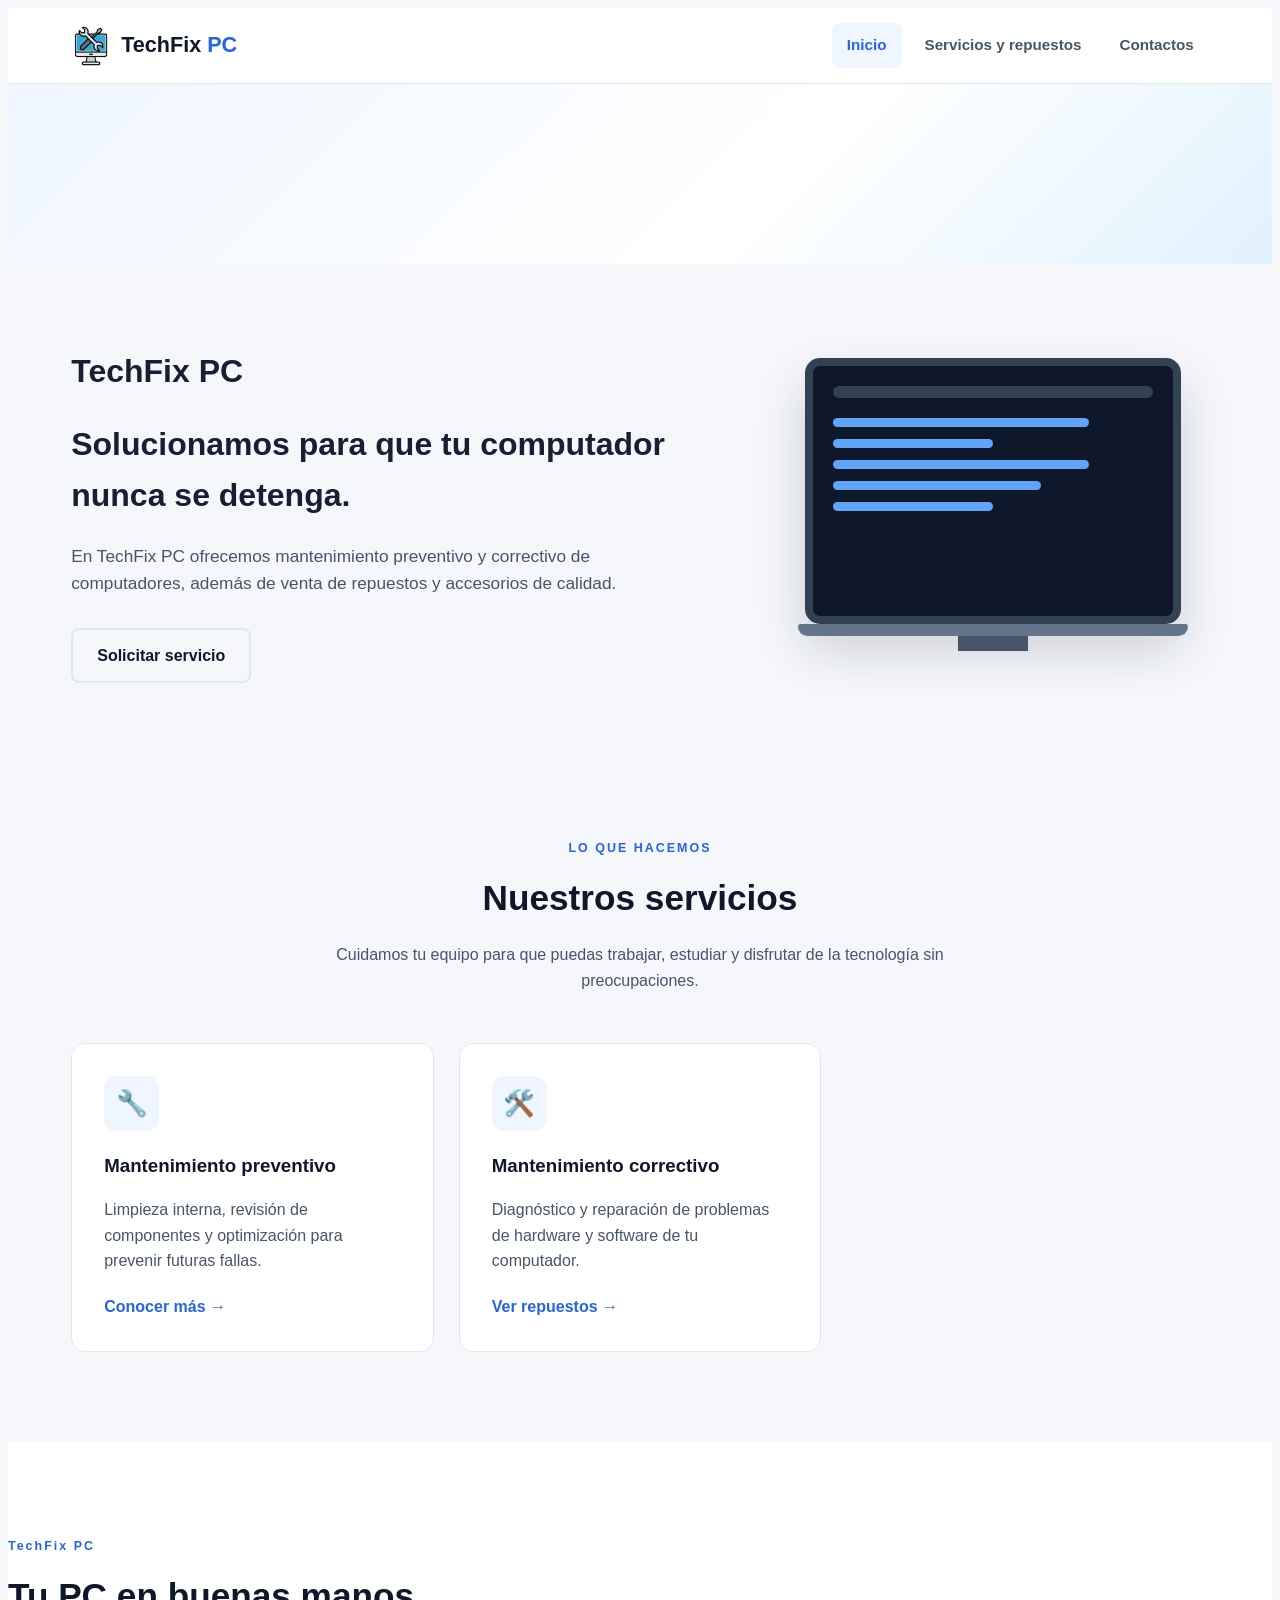
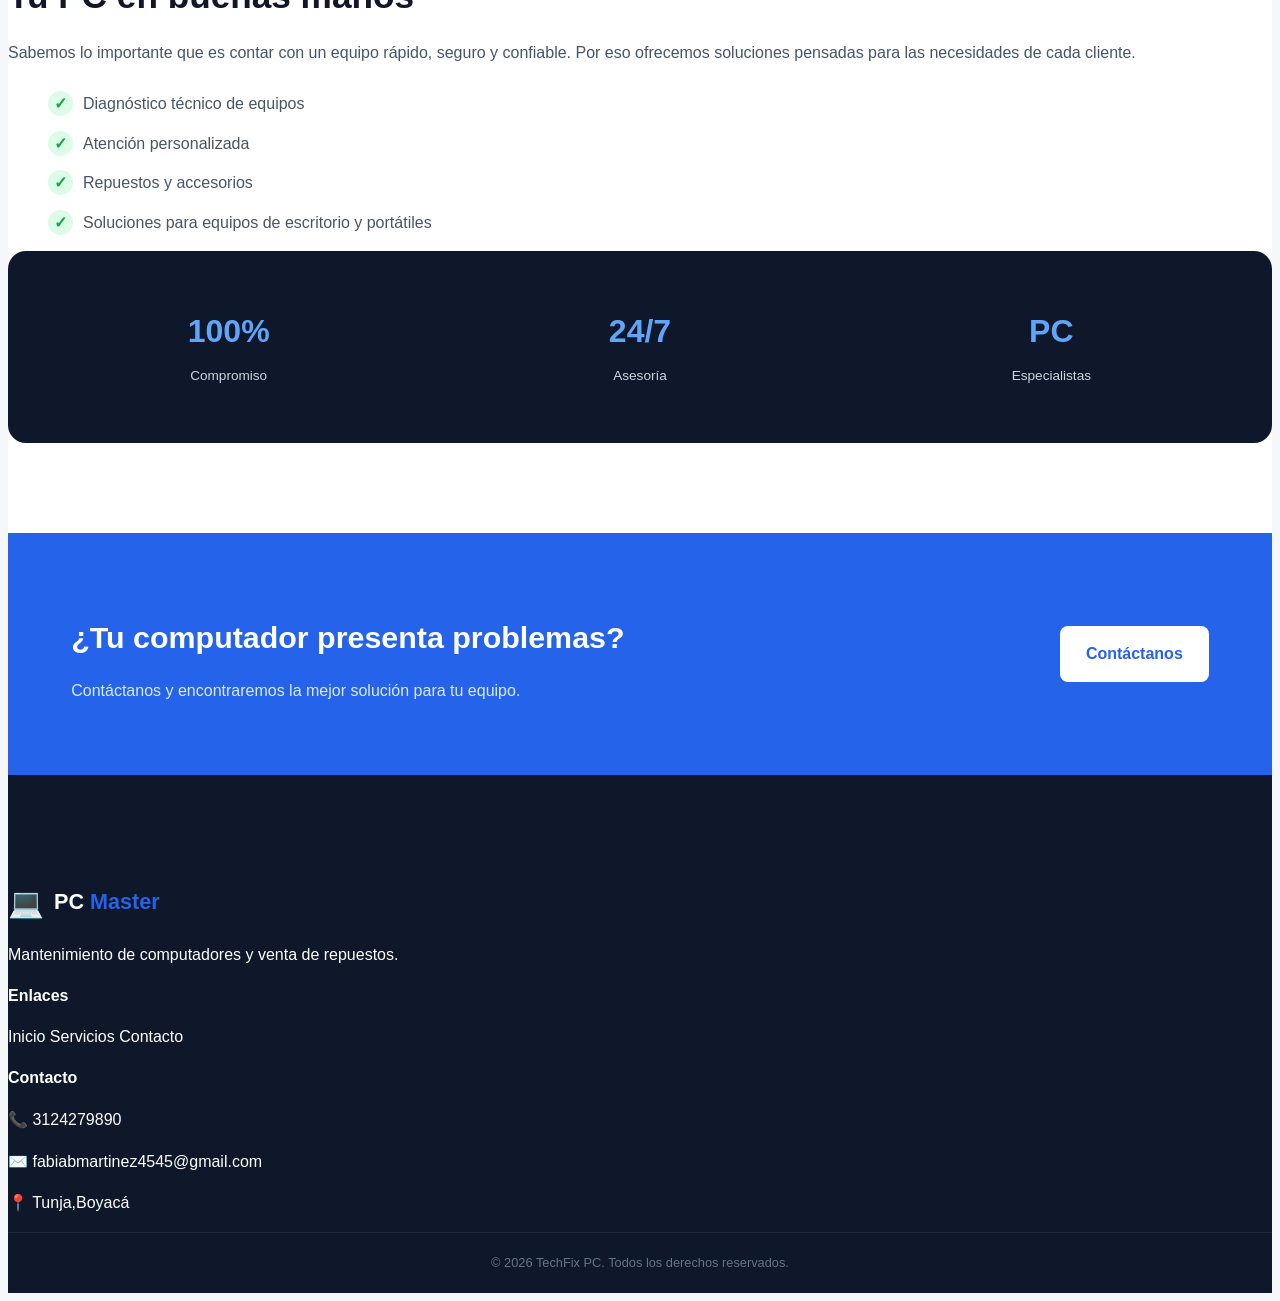
==== Index.html @ 4f196164 "Mi nuevo proyecto" ====
<!DOCTYPE html>
<html lang="en">
<head>
    <meta charset="UTF-8">
    <meta name="viewport" content="width=device-width, initial-scale=1.0">
    <title>TechFix PC</title>

    <link rel="stylesheet" href="diseño.css">

</head>

<body>

    <header class="header">
       <div class="container nav-container">
           <a href="index.html" class="logo"> 
                <span class="logo-icon">
                  <img src="IMAGENES/LOGOS/LOGO.png" width="40" height="40" alt="Logo de TechFix PC"> 
                </span> <span> TechFix <strong>PC</strong></span> 
           </a>

           <nav class="nav"> 
               <a href="index.html" class="active">Inicio</a>
               <a href="servicios.html">Servicios y repuestos</a> 
               <a href="contactos.html">Contactos </a> 
           </nav>

        </div>
    </header>

    <main>

        <!-- SECCIÓN PRINCIPAL -->
        <section class="hero"></section>
            <div class="container hero-content">
                <div class="hero-text">
                      <h1> TechFix PC </h1>
                      <h1> 
                           Solucionamos para que tu 
                           <span>computador</span> 
                           nunca se detenga. 
                      </h1>
                      <p>
                         En TechFix PC ofrecemos mantenimiento preventivo y correctivo de computadores, 
                         además de venta de repuestos y accesorios de calidad.
                      </p>

                    <div class="hero-buttons">
                      </a> 
                     
                      <a href="contacto.html" class="btn btn-secondary">
                         Solicitar servicio 

                      </a>   
                    </div>
                </div>

                <div class="computer-card">
                    <div class="computer-screen">
                        <div class="screen-top"></div>

                        <div class="screen-content">
                            <span class="code-line"></span> 
                            <span class="code-line short"></span> 
                            <span class="code-line"></span> 
                            <span class="code-line medium"></span> 
                            <span class="code-line short"></span>    
                        </div>
                    </div>

                    <div class="computer-base"></div>
                    <div class="computer-stand"></div>
                </div>

            </div> 
      </selection>  
      
      <!-- SERVICIOS DESTACADOS -->
      <section class="section">
        <div class="container">
         
           <div class="section-title">
                 <span class="section-label">LO QUE HACEMOS</span> 
                 <h2>Nuestros servicios</h2>
                 <p> 
                     Cuidamos tu equipo para que puedas trabajar, estudiar 
                     y disfrutar de la tecnología sin preocupaciones. 
                </p>
           </div> 

         <div class="cards-grid">
               <article class="service-card"> 
                 <div class="card-icon">🔧</div> 
                   <h3>Mantenimiento preventivo</h3>
                   <p> 
                      Limpieza interna, revisión de componentes y 
                      optimización para prevenir futuras fallas. 
                  </p>
                  <a href="servicios.html">Conocer más →</a>
               </article> 

               <article class="service-card">
                  <div class="card-icon">🛠️</div>
                     <h3>Mantenimiento correctivo</h3>
                      <p>
                         Diagnóstico y reparación de problemas de 
                         hardware y software de tu computador.
                      </p>
                      <a href="servicios.html">Ver repuestos →</a>
                </article>
           </div>  
        </div>
      </section> 
      
      <!-- POR QUÉ ELEGIRNOS -->
      <section class="why-section">
           <div class="container why-grid">

           </div>
                <span class="section-label">TechFix PC</span>
                <h2>Tu PC en buenas manos</h2>

                <p> 
                    Sabemos lo importante que es contar con un equipo rápido, 
                    seguro y confiable. Por eso ofrecemos soluciones pensadas
                    para las necesidades de cada cliente.
                </p>
                <ul class="check-list"> 
                    <li>Diagnóstico técnico de equipos</li> 
                    <li>Atención personalizada</li> 
                    <li>Repuestos y accesorios</li> 
                    <li>Soluciones para equipos de escritorio y portátiles</li>
                </ul>
        <div>
        
           <div class="stats-box">

              <div class="stat">
                  <strong>100%</strong>
                  <span>Compromiso</span>
              </div>

              <div class="stat">
                  <strong>24/7</strong>
                  <span>Asesoría</span>
              </div>

              <div class="stat"> 
                   <strong>PC</strong> 
                   <span>Especialistas</span> 
              </div>
          </div> 
        </div>
        </section>

        <!-- LLAMADO A LA ACCIÓN -->
        <section class="cta">
          <div class="container cta-content">
              <div>
                 <h2>¿Tu computador presenta problemas?</h2>
                 <p> 
                    Contáctanos y encontraremos la 
                    mejor solución para tu equipo. 
                 </p>
              </div>
                  <a href="contacto.html" class="btn btn-light"> 
                    Contáctanos 
                  </a>   
          </div>      
        </section>
        </main>

        <footer class="footer">
           <div class="container footer-content">
           </div>
                <a href="index.html" class="logo footer-logo"> 
                   <span class="logo-icon">💻</span> 
                   <span>PC <strong>Master</strong></span> 
                </a> 
                <p> Mantenimiento de computadores 
                    y venta de repuestos.         
                </p>
              </div>
                
              <div> 
                 <h3>Enlaces</h3> 
                 <a href="index.html">Inicio</a> 
                 <a href="servicios.html">Servicios</a>
                 <a href="contacto.html">Contacto</a> 
              </div>

              <div> <h3>Contacto</h3> 
                 <p>📞 3124279890</p>
                 <p>✉️ fabiabmartinez4545@gmail.com</p> 
                 <p>📍 Tunja,Boyacá</p> 
              </div>
               <div class="copyright"> 
                  <p>
                     © 2026 TechFix PC. Todos los derechos reservados. 
                  </p> 
               </div>
            </div>
        </footer>
    
</body>
</html>
---- diseño.css ----
```css
/* =====================================================
   PC MASTER
   Hoja de estilos principal
   ===================================================== */


/* =====================================================
   1. CONFIGURACIÓN GENERAL
   ===================================================== */

* {
    margin: 0;
    padding: 0;
    box-sizing: border-box;
}

html {
    scroll-behavior: smooth;
}

body {
    font-family: Arial, Helvetica, sans-serif;
    background-color: #f5f7fb;
    color: #172033;
    line-height: 1.6;
}

a {
    text-decoration: none;
    color: inherit;
}

ul {
    list-style: none;
}

img {
    max-width: 100%;
    display: block;
}


/* =====================================================
   2. VARIABLES
   ===================================================== */

:root {
    --primary: #2563eb;
    --primary-dark: #1d4ed8;
    --secondary: #0f172a;
    --dark: #111827;
    --text: #475569;
    --light: #f5f7fb;
    --white: #ffffff;
    --border: #e2e8f0;
    --success: #16a34a;
}


/* =====================================================
   3. CONTENEDOR
   ===================================================== */

.container {
    width: 90%;
    max-width: 1150px;
    margin: 0 auto;
}


/* =====================================================
   4. HEADER Y NAVEGACIÓN
   ===================================================== */

.header {
    background-color: var(--white);
    border-bottom: 1px solid var(--border);
    position: sticky;
    top: 0;
    z-index: 1000;
}

.nav-container {
    min-height: 75px;
    display: flex;
    align-items: center;
    justify-content: space-between;
    gap: 30px;
}

.logo {
    display: flex;
    align-items: center;
    gap: 10px;
    font-size: 1.35rem;
    font-weight: bold;
    color: var(--secondary);
}

.logo strong {
    color: var(--primary);
}

.logo-icon {
    font-size: 1.8rem;
}

.nav {
    display: flex;
    align-items: center;
    gap: 8px;
}

.nav a {
    padding: 10px 15px;
    color: var(--text);
    font-size: 0.95rem;
    font-weight: 600;
    border-radius: 8px;
    transition: 0.3s ease;
}

.nav a:hover,
.nav a.active {
    color: var(--primary);
    background-color: #eff6ff;
}


/* =====================================================
   5. BOTONES
   ===================================================== */

.btn {
    display: inline-block;
    padding: 13px 24px;
    border-radius: 8px;
    font-weight: bold;
    text-align: center;
    border: 2px solid transparent;
    transition: 0.3s ease;
    cursor: pointer;
}

.btn-primary {
    background-color: var(--primary);
    color: var(--white);
}

.btn-primary:hover {
    background-color: var(--primary-dark);
    transform: translateY(-2px);
}

.btn-secondary {
    background-color: transparent;
    color: var(--secondary);
    border-color: var(--border);
}

.btn-secondary:hover {
    border-color: var(--primary);
    color: var(--primary);
}

.btn-light {
    background-color: var(--white);
    color: var(--primary);
}

.btn-light:hover {
    background-color: #eff6ff;
    transform: translateY(-2px);
}

.btn-full {
    width: 100%;
}


/* =====================================================
   6. HERO
   ===================================================== */

.hero {
    background:
        linear-gradient(
            135deg,
            #eff6ff 0%,
            #ffffff 60%,
            #e0f2fe 100%
        );

    padding: 90px 0;
}

.hero-content {
    min-height: 480px;
    display: grid;
    grid-template-columns: 1.2fr 0.8fr;
    align-items: center;
    gap: 60px;
}

.badge {
    display: inline-block;
    background-color: #dbeafe;
    color: var(--primary);
    padding: 7px 13px;
    border-radius: 30px;
    font-size: 0.75rem;
    font-weight: bold;
    letter-spacing: 1px;
    margin-bottom: 18px;
}

.hero h1 {
    font-size: clamp(2.3rem, 5vw, 4rem);
    line-height: 1.1;
    color: var(--secondary);
    margin-bottom: 22px;
}

.hero h1 span {
    color: var(--primary);
}

.hero-text p {
    max-width: 600px;
    color: var(--text);
    font-size: 1.08rem;
    margin-bottom: 30px;
}

.hero-buttons {
    display: flex;
    gap: 12px;
    flex-wrap: wrap;
}


/* =====================================================
   7. COMPUTADOR ILUSTRATIVO
   ===================================================== */

.computer-card {
    display: flex;
    flex-direction: column;
    align-items: center;
    justify-content: center;
}

.computer-screen {
    width: 320px;
    height: 210px;
    background-color: var(--secondary);
    border: 8px solid #334155;
    border-radius: 15px;
    padding: 20px;
    box-shadow: 0 25px 50px rgba(15, 23, 42, 0.18);
}

.screen-top {
    width: 100%;
    height: 12px;
    background-color: #334155;
    border-radius: 10px;
    margin-bottom: 20px;
}

.screen-content {
    display: flex;
    flex-direction: column;
    gap: 12px;
}

.code-line {
    display: block;
    width: 80%;
    height: 9px;
    background-color: #60a5fa;
    border-radius: 10px;
}

.code-line.short {
    width: 50%;
}

.code-line.medium {
    width: 65%;
}

.computer-base {
    width: 390px;
    height: 12px;
    background-color: #64748b;
    border-radius: 5px 5px 20px 20px;
}

.computer-stand {
    width: 70px;
    height: 15px;
    background-color: #475569;
}


/* =====================================================
   8. SECCIONES
   ===================================================== */

.section {
    padding: 90px 0;
}

.section-title {
    text-align: center;
    max-width: 700px;
    margin: 0 auto 50px;
}

.section-label {
    color: var(--primary);
    font-size: 0.78rem;
    font-weight: bold;
    letter-spacing: 2px;
}

.section-title h2,
.why-section h2,
.contact-info h2 {
    font-size: 2.2rem;
    color: var(--secondary);
    margin: 10px 0 15px;
}

.section-title p,
.why-section p,
.contact-info > p {
    color: var(--text);
}


/* =====================================================
   9. TARJETAS DE SERVICIOS
   ===================================================== */

.cards-grid {
    display: grid;
    grid-template-columns: repeat(3, 1fr);
    gap: 25px;
}

.service-card {
    background-color: var(--white);
    border: 1px solid var(--border);
    padding: 32px;
    border-radius: 14px;
    transition: 0.3s ease;
}

.service-card:hover {
    transform: translateY(-7px);
    box-shadow: 0 15px 35px rgba(15, 23, 42, 0.1);
    border-color: #bfdbfe;
}

.card-icon {
    width: 55px;
    height: 55px;
    display: flex;
    align-items: center;
    justify-content: center;
    background-color: #eff6ff;
    border-radius: 12px;
    font-size: 1.6rem;
    margin-bottom: 20px;
}

.service-card h3 {
    color: var(--secondary);
    margin-bottom: 12px;
}

.service-card p {
    color: var(--text);
    margin-bottom: 20px;
}

.service-card a {
    color: var(--primary);
    font-weight: bold;
}


/* =====================================================
   10. POR QUÉ ELEGIRNOS
   ===================================================== */

.why-section {
    background-color: var(--white);
    padding: 90px 0;
}

.why-grid {
    display: grid;
    grid-template-columns: 1fr 1fr;
    gap: 70px;
    align-items: center;
}

.check-list {
    margin-top: 25px;
}

.check-list li {
    margin-bottom: 14px;
    color: var(--text);
    font-weight: 500;
}

.check-list li::before {
    content: "✓";
    display: inline-flex;
    align-items: center;
    justify-content: center;
    width: 25px;
    height: 25px;
    background-color: #dcfce7;
    color: var(--success);
    border-radius: 50%;
    margin-right: 10px;
    font-weight: bold;
}

.stats-box {
    display: grid;
    grid-template-columns: repeat(3, 1fr);
    background-color: var(--secondary);
    border-radius: 18px;
    padding: 40px 20px;
    gap: 10px;
}

.stat {
    text-align: center;
    color: var(--white);
    padding: 15px;
}

.stat strong {
    display: block;
    color: #60a5fa;
    font-size: 2rem;
    margin-bottom: 5px;
}

.stat span {
    font-size: 0.85rem;
    color: #cbd5e1;
}


/* =====================================================
   11. CTA
   ===================================================== */

.cta {
    background-color: var(--primary);
    padding: 55px 0;
}

.cta-content {
    display: flex;
    align-items: center;
    justify-content: space-between;
    gap: 30px;
}

.cta h2 {
    color: var(--white);
    font-size: 1.9rem;
    margin-bottom: 5px;
}

.cta p {
    color: #dbeafe;
}


/* =====================================================
   12. ENCABEZADO DE PÁGINAS INTERNAS
   ===================================================== */

.page-hero {
    background:
        linear-gradient(
            135deg,
            #0f172a,
            #1e3a8a
        );

    padding: 80px 0;
    text-align: center;
    color: var(--white);
}

.page-hero h1 {
    font-size: clamp(2.3rem, 5vw, 3.5rem);
    margin: 12px 0;
}

.page-hero p {
    max-width: 650px;
    margin: 0 auto;
    color: #cbd5e1;
    font-size: 1.05rem;
}


/* =====================================================
   13. LISTA DE SERVICIOS
   ===================================================== */

.service-list {
    display: flex;
    flex-direction: column;
    gap: 25px;
}

.service-item {
    display: grid;
    grid-template-columns: 60px 80px 1fr;
    gap: 25px;
    align-items: start;
    background-color: var(--white);
    padding: 30px;
    border: 1px solid var(--border);
    border-radius: 14px;
    transition: 0.3s ease;
}

.service-item:hover {
    border-color: #93c5fd;
    box-shadow: 0 10px 30px rgba(15, 23, 42, 0.07);
}

.service-number {
    color: #94a3b8;
    font-weight: bold;
    font-size: 1.2rem;
}

.service-item-icon {
    width: 60px;
    height: 60px;
    background-color: #eff6ff;
    display: flex;
    justify-content: center;
    align-items: center;
    border-radius: 12px;
    font-size: 1.5rem;
}

.service-item h3 {
    font-size: 1.35rem;
    color: var(--secondary);
    margin-bottom: 8px;
}

.service-item p {
    color: var(--text);
    margin-bottom: 15px;
}

.service-item ul {
    display: flex;
    gap: 15px;
    flex-wrap: wrap;
}

.service-item li {
    color: var(--primary);
    font-size: 0.9rem;
    font-weight: 600;
}

.service-item li::before {
    content: "✓ ";
}


/* =====================================================
   14. PRODUCTOS
   ===================================================== */

.products-section {
    background-color: var(--white);
    padding: 90px 0;
}

.products-grid {
    display: grid;
    grid-template-columns: repeat(3, 1fr);
    gap: 22px;
}

.product-card {
    background-color: var(--light);
    border: 1px solid var(--border);
    border-radius: 14px;
    padding: 28px;
    transition: 0.3s ease;
}

.product-card:hover {
    transform: translateY(-5px);
    border-color: #93c5fd;
}

.product-icon {
    font-size: 2.2rem;
    margin-bottom: 15px;
}

.product-category {
    color: var(--primary);
    font-size: 0.7rem;
    font-weight: bold;
    letter-spacing: 1px;
}

.product-card h3 {
    color: var(--secondary);
    margin: 7px 0;
}

.product-card p {
    color: var(--text);
    margin-bottom: 18px;
}

.product-card strong {
    color: var(--primary);
}


/* =====================================================
   15. CONTACTO
   ===================================================== */

.contact-section {
    background-color: var(--light);
}

.contact-grid {
    display: grid;
    grid-template-columns: 0.9fr 1.1fr;
    gap: 70px;
    align-items: start;
}

.contact-details {
    margin-top: 35px;
    display: flex;
    flex-direction: column;
    gap: 22px;
}

.contact-detail {
    display: flex;
    align-items: center;
    gap: 15px;
}

.contact-icon {
    width: 50px;
    height: 50px;
    background-color: var(--white);
    border: 1px solid var(--border);
    border-radius: 10px;
    display: flex;
    align-items: center;
    justify-content: center;
    font-size: 1.2rem;
}

.contact-detail h3 {
    color: var(--secondary);
    font-size: 1rem;
}

.contact-detail p {
    color: var(--text);
    font-size: 0.9rem;
}


/* =====================================================
   16. FORMULARIO
   ===================================================== */

.contact-form-box {
    background-color: var(--white);
    padding: 35px;
    border: 1px solid var(--border);
    border-radius: 16px;
    box-shadow: 0 15px 35px rgba(15, 23, 42, 0.06);
}

.contact-form-box h2 {
    color: var(--secondary);
    margin-bottom: 5px;
}

.contact-form-box > p {
    color: var(--text);
    margin-bottom: 25px;
}

.form-group {
    margin-bottom: 20px;
}

.form-group label {
    display: block;
    color: var(--secondary);
    font-weight: bold;
    margin-bottom: 7px;
    font-size: 0.9rem;
}

.form-group input,
.form-group select,
.form-group textarea {
    width: 100%;
    padding: 13px 15px;
    border: 1px solid var(--border);
    border-radius: 8px;
    background-color: var(--white);
    color: var(--secondary);
    font-family: inherit;
    font-size: 0.95rem;
    outline: none;
    transition: 0.3s ease;
}

.form-group input:focus,
.form-group select:focus,
.form-group textarea:focus {
    border-color: var(--primary);
    box-shadow: 0 0 0 3px #dbeafe;
}

.form-group textarea {
    resize: vertical;
}


/* =====================================================
   17. PREGUNTAS
   ===================================================== */

.faq-section {
    background-color: var(--white);
    padding: 90px 0;
}

.faq-grid {
    display: grid;
    grid-template-columns: repeat(3, 1fr);
    gap: 25px;
}

.faq-card {
    border: 1px solid var(--border);
    border-radius: 14px;
    padding: 30px;
}

.faq-card span {
    color: var(--primary);
    font-weight: bold;
}

.faq-card h3 {
    color: var(--secondary);
    margin: 10px 0;
}

.faq-card p {
    color: var(--text);
}


/* =====================================================
   18. FOOTER
   ===================================================== */

.footer {
    background-color: var(--secondary);
    color: var(--white);
    padding-top: 60px;
}

.footer-content {
    display: grid;
    grid-template-columns: 1.5fr 1fr 1fr;
    gap: 50px;
    padding-bottom: 45px;
}

.footer-logo {
    color: var(--white);
    margin-bottom: 15px;
}

.footer-content > div:first-child p {
    max-width: 350px;
    color: #94a3b8;
}

.footer h3 {
    margin-bottom: 15px;
    font-size: 1rem;
}

.footer-content a:not(.logo) {
    display: block;
    color: #94a3b8;
    margin-bottom: 8px;
    transition: 0.3s ease;
}

.footer-content a:not(.logo):hover {
    color: #60a5fa;
}

.footer-content p {
    color: #94a3b8;
    margin-bottom: 8px;
    font-size: 0.9rem;
}

.copyright {
    border-top: 1px solid #1e293b;
    text-align: center;
    padding: 20px;
}

.copyright p {
    margin: 0;
    color: #64748b;
    font-size: 0.8rem;
}


/* =====================================================
   19. DISEÑO RESPONSIVE
   ===================================================== */

@media (max-width: 900px) {

    .hero-content {
        grid-template-columns: 1fr;
        text-align: center;
    }

    .hero-text p {
        margin-left: auto;
        margin-right: auto;
    }

    .hero-buttons {
        justify-content: center;
    }

    .computer-card {
        display: none;
    }

    .cards-grid,
    .products-grid,
    .faq-grid {
        grid-template-columns: repeat(2, 1fr);
    }

    .why-grid,
    .contact-grid {
        grid-template-columns: 1fr;
    }

    .footer-content {
        grid-template-columns: 1fr 1fr;
    }
}


@media (max-width: 650px) {

    .nav-container {
        flex-direction: column;
        padding: 15px 0;
    }

    .nav {
        width: 100%;
        justify-content: center;
        flex-wrap: wrap;
    }

    .nav a {
        font-size: 0.82rem;
        padding: 8px 9px;
    }

    .hero {
        padding: 60px 0;
    }

    .section,
    .products-section,
    .why-section,
    .faq-section {
        padding: 60px 0;
    }

    .cards-grid,
    .products-grid,
    .faq-grid {
        grid-template-columns: 1fr;
    }

    .service-item {
        grid-template-columns: 1fr;
        gap: 15px;
    }

    .service-number {
        display: none;
    }

    .cta-content {
        flex-direction: column;
        text-align: center;
    }

    .stats-box {
        grid-template-columns: 1fr;
    }

    .footer-content {
        grid-template-columns: 1fr;
        gap: 30px;
    }

    .contact-form-box {
        padding: 25px 20px;
    }

    .hero h1 {
        font-size: 2.3rem;
    }
}
```
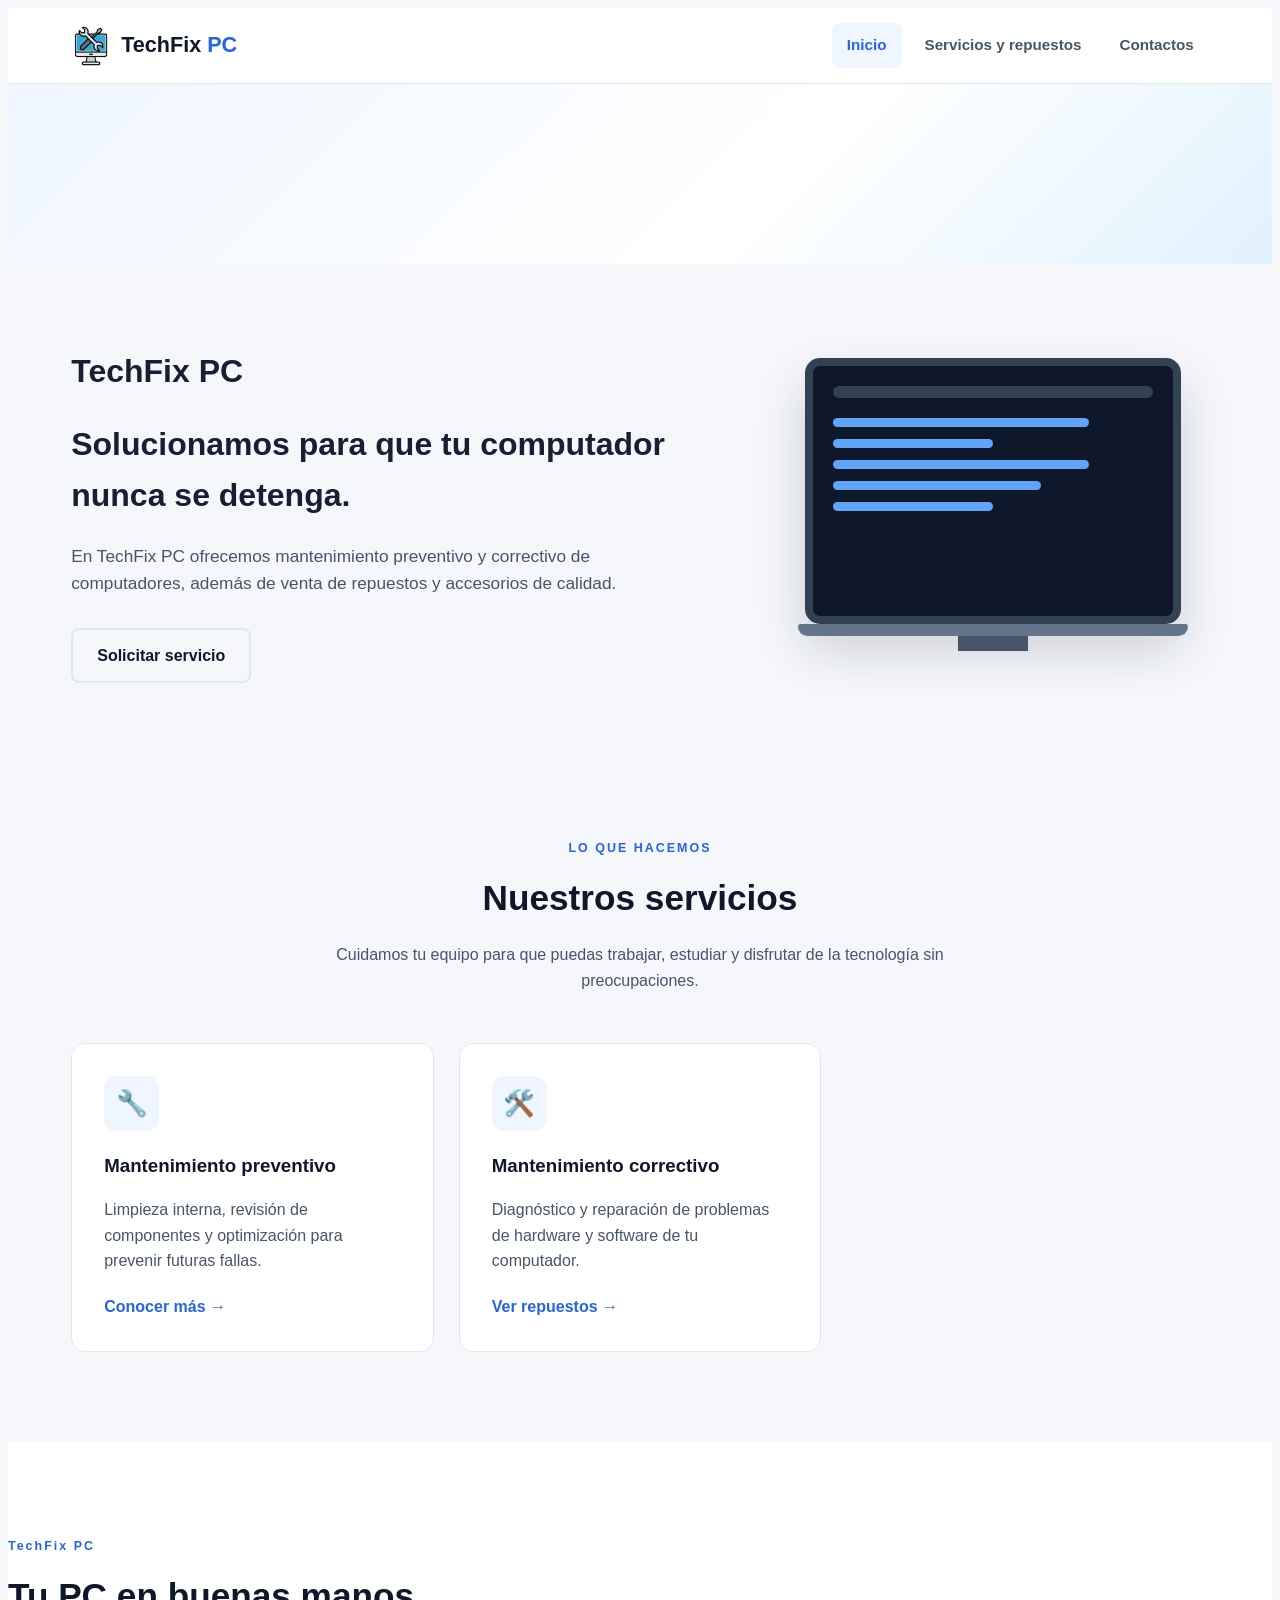
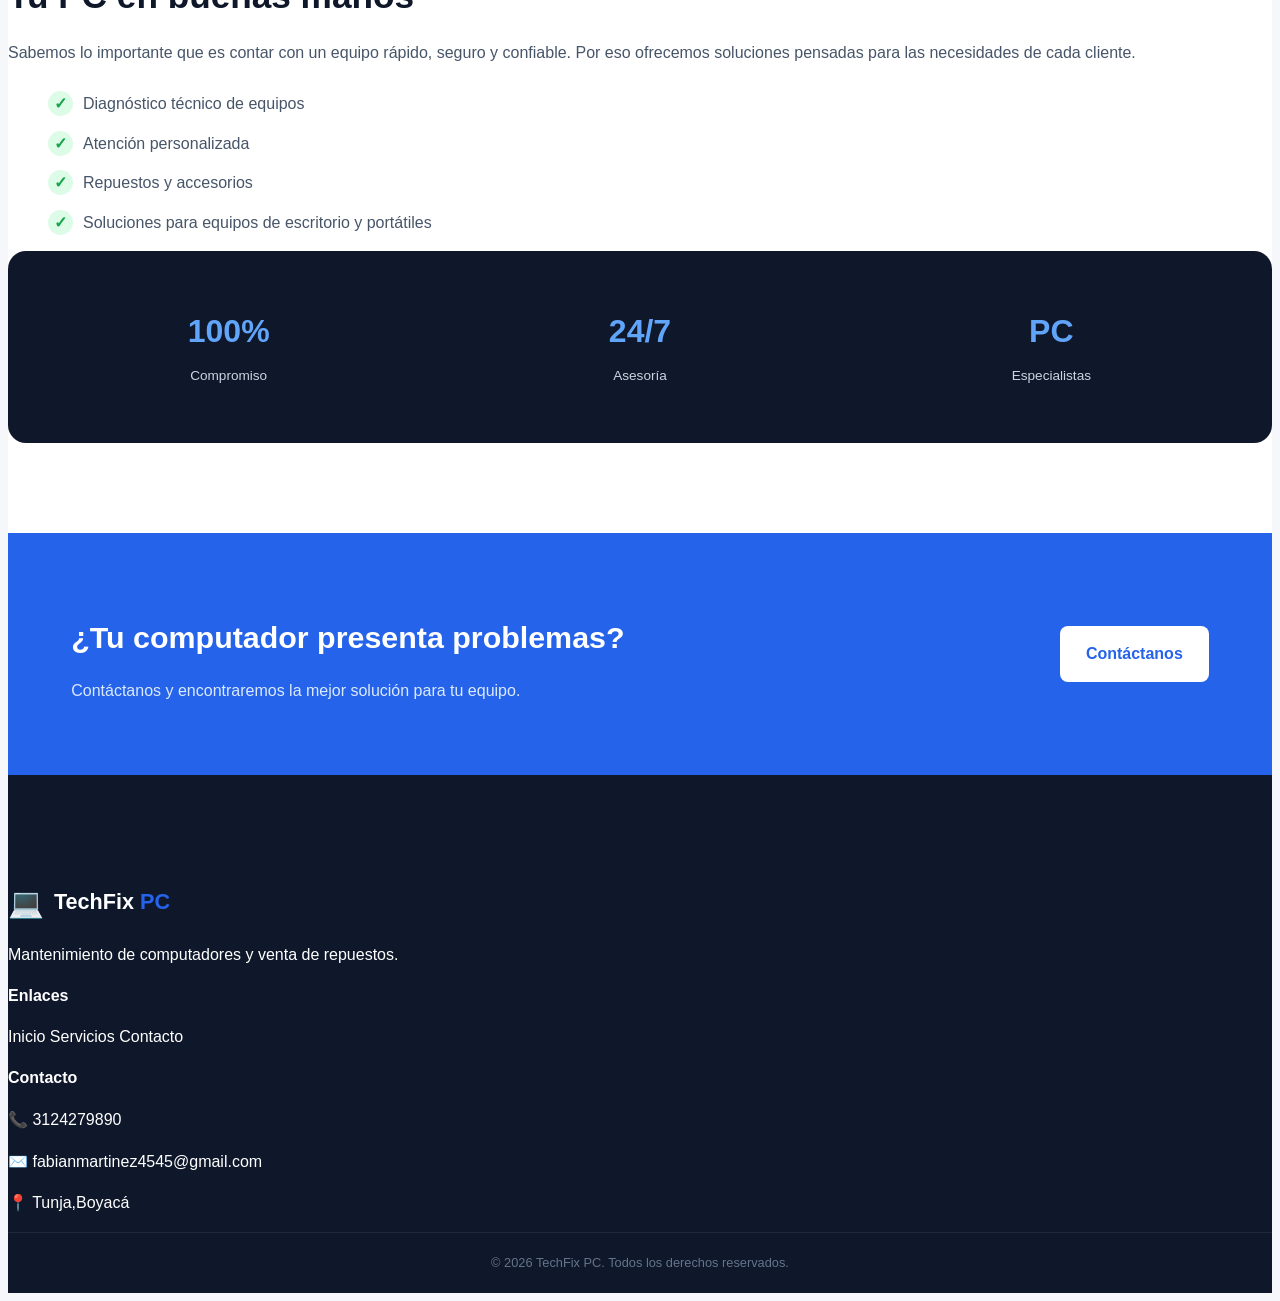
==== commit fe6934d1: "TechFix-PC" ====
--- a/Index.html
+++ b/Index.html
@@ -175,7 +175,7 @@
            </div>
                 <a href="index.html" class="logo footer-logo"> 
                    <span class="logo-icon">💻</span> 
-                   <span>PC <strong>Master</strong></span> 
+                   <span> TechFix <strong>PC</strong></span> 
                 </a> 
                 <p> Mantenimiento de computadores 
                     y venta de repuestos.         
@@ -191,7 +191,7 @@
 
               <div> <h3>Contacto</h3> 
                  <p>📞 3124279890</p>
-                 <p>✉️ fabiabmartinez4545@gmail.com</p> 
+                 <p>✉️ fabianmartinez4545@gmail.com</p> 
                  <p>📍 Tunja,Boyacá</p> 
               </div>
                <div class="copyright"> 
--- a/diseño.css
+++ b/diseño.css
@@ -1,13 +1,12 @@
 ```css
-/* =====================================================
-   PC MASTER
+/* 
    Hoja de estilos principal
-   ===================================================== */
-
-
-/* =====================================================
+    */
+
+
+/* 
    1. CONFIGURACIÓN GENERAL
-   ===================================================== */
+    */
 
 * {
     margin: 0;
@@ -41,9 +40,9 @@
 }
 
 
-/* =====================================================
+/* 
    2. VARIABLES
-   ===================================================== */
+    */
 
 :root {
     --primary: #2563eb;
@@ -58,9 +57,9 @@
 }
 
 
-/* =====================================================
+/* 
    3. CONTENEDOR
-   ===================================================== */
+    */
 
 .container {
     width: 90%;
@@ -69,9 +68,9 @@
 }
 
 
-/* =====================================================
+/* 
    4. HEADER Y NAVEGACIÓN
-   ===================================================== */
+    */
 
 .header {
     background-color: var(--white);
@@ -128,9 +127,9 @@
 }
 
 
-/* =====================================================
+/* 
    5. BOTONES
-   ===================================================== */
+    */
 
 .btn {
     display: inline-block;
@@ -179,9 +178,9 @@
 }
 
 
-/* =====================================================
+/* 
    6. HERO
-   ===================================================== */
+    */
 
 .hero {
     background:
@@ -240,9 +239,9 @@
 }
 
 
-/* =====================================================
+/* 
    7. COMPUTADOR ILUSTRATIVO
-   ===================================================== */
+   */
 
 .computer-card {
     display: flex;
@@ -305,9 +304,9 @@
 }
 
 
-/* =====================================================
+/* 
    8. SECCIONES
-   ===================================================== */
+    */
 
 .section {
     padding: 90px 0;
@@ -341,9 +340,9 @@
 }
 
 
-/* =====================================================
+/* 
    9. TARJETAS DE SERVICIOS
-   ===================================================== */
+    */
 
 .cards-grid {
     display: grid;
@@ -393,9 +392,9 @@
 }
 
 
-/* =====================================================
+/* 
    10. POR QUÉ ELEGIRNOS
-   ===================================================== */
+   */
 
 .why-section {
     background-color: var(--white);
@@ -461,9 +460,9 @@
 }
 
 
-/* =====================================================
+/* 
    11. CTA
-   ===================================================== */
+    */
 
 .cta {
     background-color: var(--primary);
@@ -488,9 +487,9 @@
 }
 
 
-/* =====================================================
+/* 
    12. ENCABEZADO DE PÁGINAS INTERNAS
-   ===================================================== */
+    */
 
 .page-hero {
     background:
@@ -518,9 +517,9 @@
 }
 
 
-/* =====================================================
+/* 
    13. LISTA DE SERVICIOS
-   ===================================================== */
+    */
 
 .service-list {
     display: flex;
@@ -590,9 +589,9 @@
 }
 
 
-/* =====================================================
+/* 
    14. PRODUCTOS
-   ===================================================== */
+    */
 
 .products-section {
     background-color: var(--white);
@@ -645,9 +644,9 @@
 }
 
 
-/* =====================================================
+/* 
    15. CONTACTO
-   ===================================================== */
+    */
 
 .contact-section {
     background-color: var(--light);
@@ -696,9 +695,9 @@
 }
 
 
-/* =====================================================
+/* 
    16. FORMULARIO
-   ===================================================== */
+    */
 
 .contact-form-box {
     background-color: var(--white);
@@ -757,9 +756,9 @@
 }
 
 
-/* =====================================================
+/* 
    17. PREGUNTAS
-   ===================================================== */
+    */
 
 .faq-section {
     background-color: var(--white);
@@ -793,9 +792,9 @@
 }
 
 
-/* =====================================================
+/* 
    18. FOOTER
-   ===================================================== */
+    */
 
 .footer {
     background-color: var(--secondary);
@@ -855,9 +854,9 @@
 }
 
 
-/* =====================================================
+/* 
    19. DISEÑO RESPONSIVE
-   ===================================================== */
+    */
 
 @media (max-width: 900px) {
 
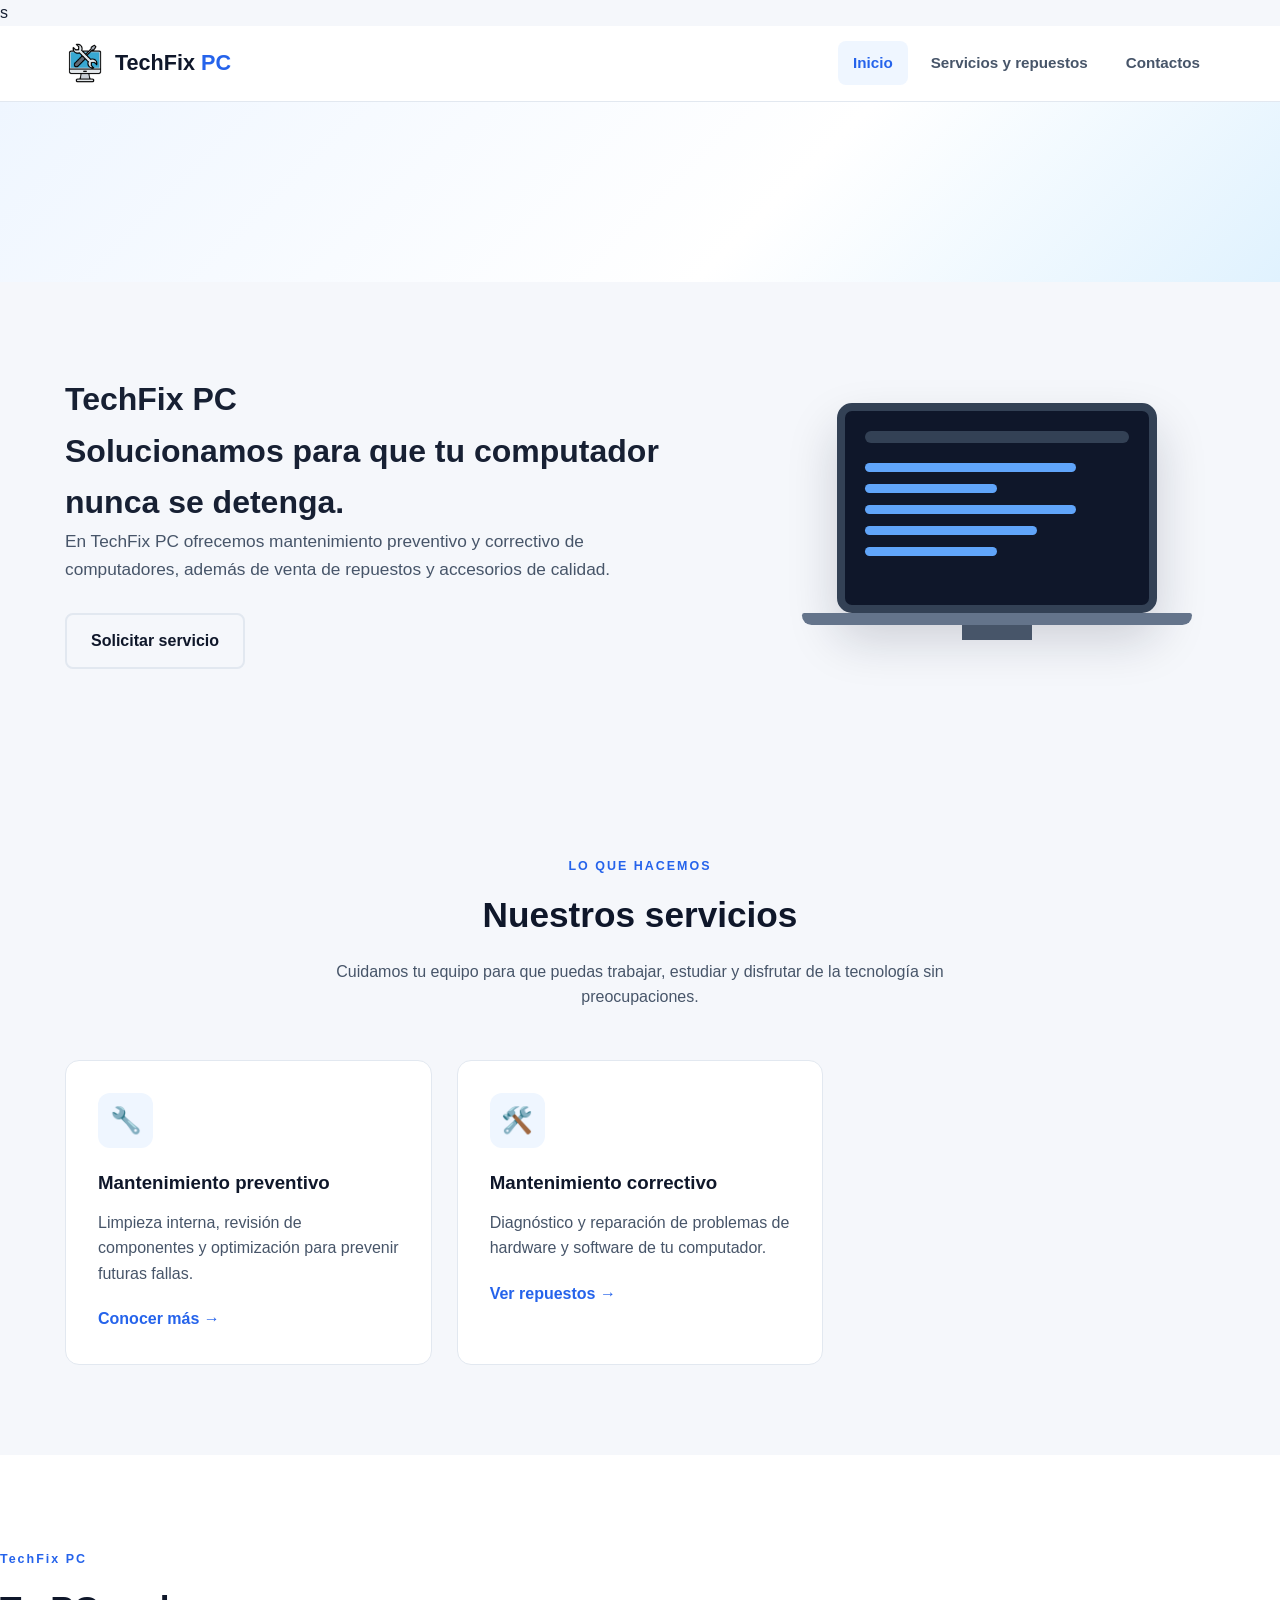
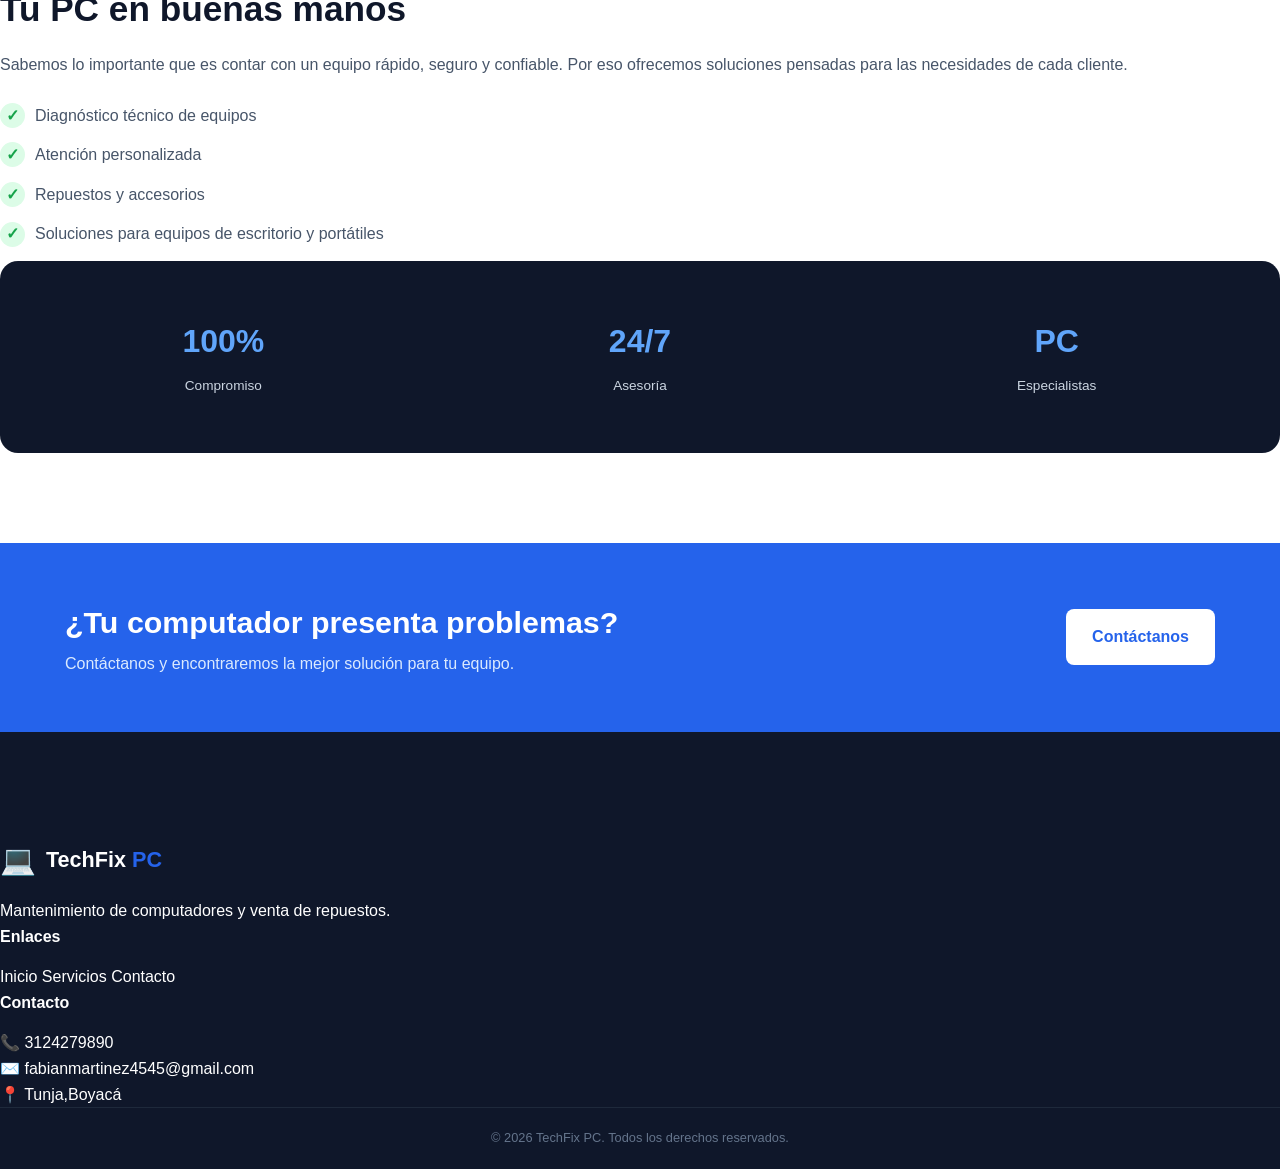
==== commit 5db54a84: "Arrglo de errores" ====
--- a/Index.html
+++ b/Index.html
@@ -9,7 +9,7 @@
 
 </head>
 
-<body>
+s<body>
 
     <header class="header">
        <div class="container nav-container">
--- a/diseño.css
+++ b/diseño.css
@@ -1,4 +1,4 @@
-```css
+
 /* 
    Hoja de estilos principal
     */
@@ -961,4 +961,4 @@
         font-size: 2.3rem;
     }
 }
-```
+
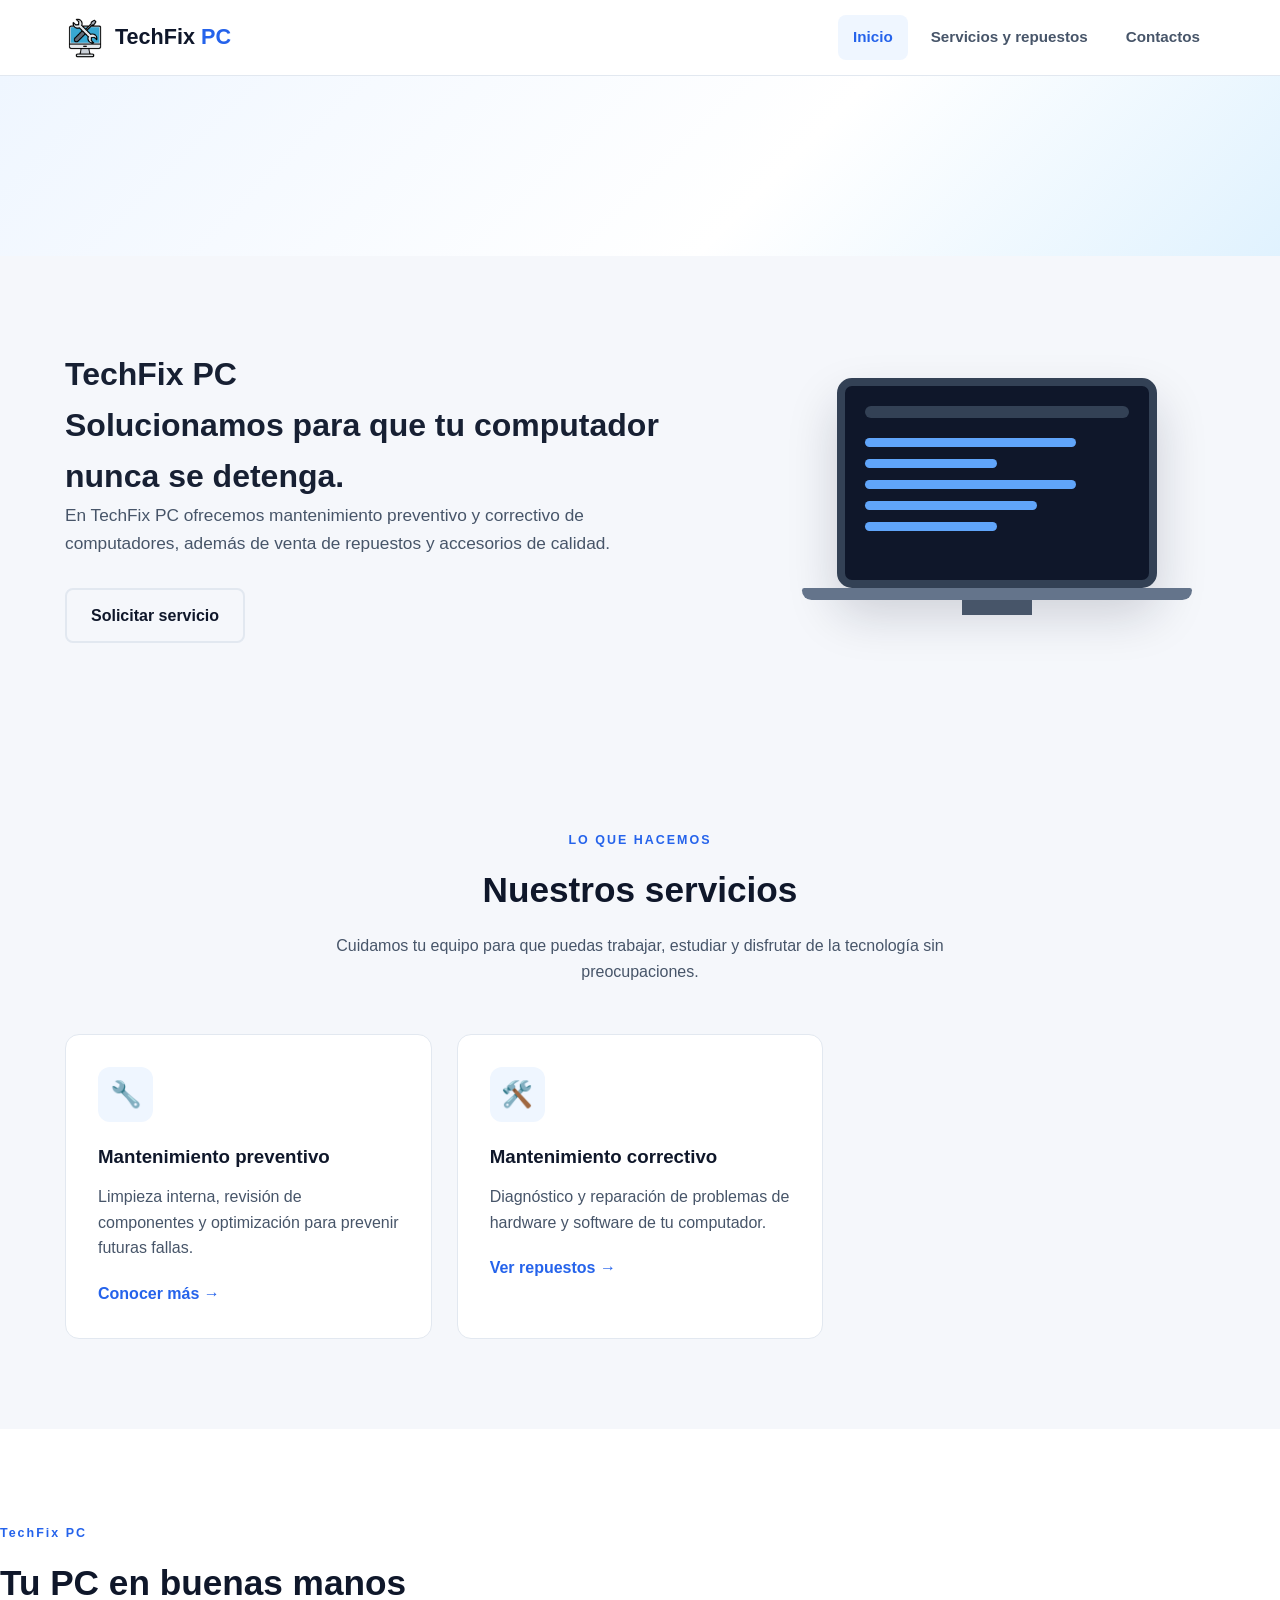
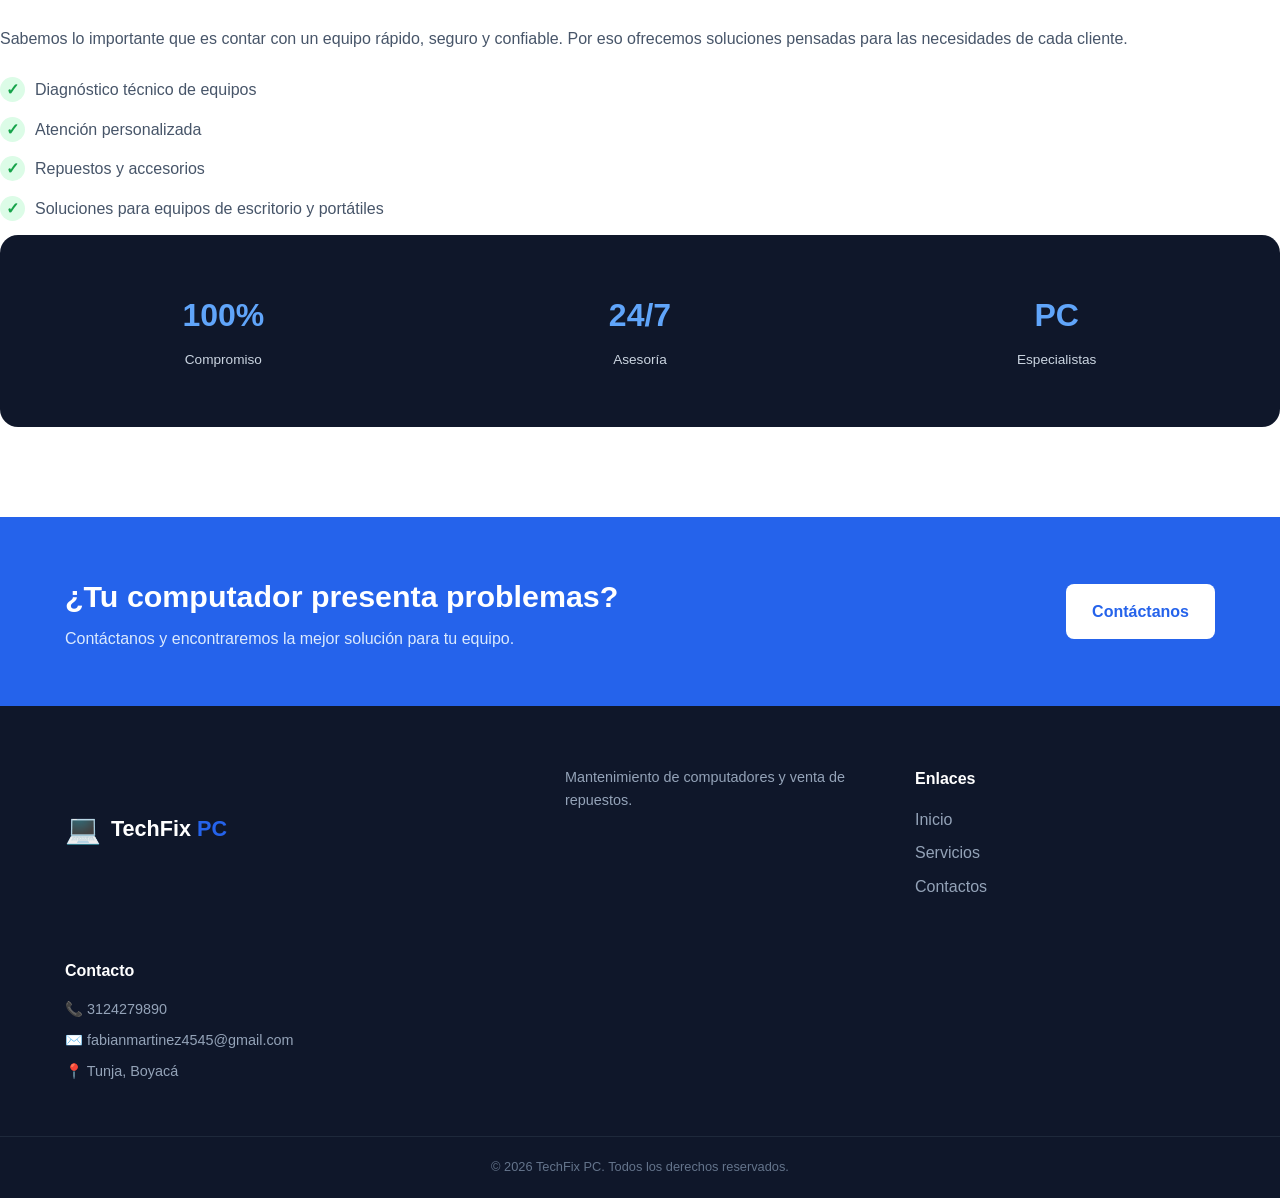
==== commit 09defc61: "Implementación de JavaScript" ====
--- a/Index.html
+++ b/Index.html
@@ -9,7 +9,7 @@
 
 </head>
 
-s<body>
+<body>
 
     <header class="header">
        <div class="container nav-container">
@@ -171,35 +171,36 @@
         </main>
 
         <footer class="footer">
-           <div class="container footer-content">
-           </div>
-                <a href="index.html" class="logo footer-logo"> 
-                   <span class="logo-icon">💻</span> 
-                   <span> TechFix <strong>PC</strong></span> 
-                </a> 
-                <p> Mantenimiento de computadores 
-                    y venta de repuestos.         
-                </p>
-              </div>
-                
-              <div> 
-                 <h3>Enlaces</h3> 
-                 <a href="index.html">Inicio</a> 
-                 <a href="servicios.html">Servicios</a>
-                 <a href="contacto.html">Contacto</a> 
-              </div>
-
-              <div> <h3>Contacto</h3> 
-                 <p>📞 3124279890</p>
-                 <p>✉️ fabianmartinez4545@gmail.com</p> 
-                 <p>📍 Tunja,Boyacá</p> 
-              </div>
-               <div class="copyright"> 
-                  <p>
-                     © 2026 TechFix PC. Todos los derechos reservados. 
-                  </p> 
-               </div>
-            </div>
+              <div class="container footer-content">
+                 <a href="index.html" class="logo footer-logo"> 
+                     <span class="logo-icon">💻</span> 
+                     <span>TechFix  <strong>PC</strong></span> 
+                 </a> 
+                 <p> Mantenimiento de computadores 
+                     y venta de repuestos.         
+                 </p>
+                 
+                  <div> 
+                  <h3>Enlaces</h3> 
+                  <a href="index.html">Inicio</a> 
+                  <a href="servicios.html">Servicios</a>
+                  <a href="contactos.html">Contactos</a> 
+                  </div>
+    
+                  <div> <h3>Contacto</h3> 
+                    <p>📞 3124279890</p> 
+                    <p>✉️ fabianmartinez4545@gmail.com</p> 
+                    <p>📍 Tunja, Boyacá</p>
+                  </div>
+                  
+                </div>   
+
+                <div class="copyright">
+                    <p> 
+                        © 2026 TechFix PC. Todos los derechos reservados. 
+                    </p>
+                </div>
+                              
         </footer>
     
 </body>
--- a/diseño.css
+++ b/diseño.css
@@ -125,6 +125,7 @@
     color: var(--primary);
     background-color: #eff6ff;
 }
+
 
 
 /* 
@@ -791,9 +792,51 @@
     color: var(--text);
 }
 
-
-/* 
-   18. FOOTER
+/* 
+ 18. Campo con error 
+    */
+.input-error {
+    border-color: var(--error) !important;
+
+    background: #fffafa !important;
+}
+
+.error-message {
+    min-height: 18px;
+
+    color: var(--error);
+
+    font-size: 0.85rem;
+}
+
+/* 
+   19. MENSAJE DE ÉXITO
+      */
+.success-message {
+    display: none;
+
+    padding: 14px;
+
+    background: var(--success-bg);
+
+    border: 1px solid #86efac;
+
+    color: var(--success);
+
+    border-radius: 8px;
+
+    font-weight: 600;
+
+    text-align: center;
+}
+
+
+.success-message.show {
+    display: block;
+}
+
+/* 
+   20. FOOTER
     */
 
 .footer {
@@ -855,9 +898,12 @@
 
 
 /* 
-   19. DISEÑO RESPONSIVE
-    */
-
+   21. DISEÑO RESPONSIVE
+    */
+
+    /* 
+   21.1. RESPONSIVE - TABLETS
+    */
 @media (max-width: 900px) {
 
     .hero-content {
@@ -894,6 +940,9 @@
     }
 }
 
+/* 
+   21.2. RESPONSIVE - CELULARES.
+    */
 
 @media (max-width: 650px) {
 
@@ -962,3 +1011,320 @@
     }
 }
 
+/* 
+    22. NUEVOS EFECTOS VISUALES
+    */
+
+.service-card,
+.product-card,
+.faq-card {
+    position: relative;
+    overflow: hidden;
+}
+
+.service-card::before,
+.product-card::before,
+.faq-card::before {
+    content: "";
+    position: absolute;
+    top: 0;
+    left: -100%;
+    width: 100%;
+    height: 3px;
+    background: linear-gradient(
+        90deg,
+        #2563eb,
+        #7c3aed,
+        #06b6d4
+    );
+    transition: 0.4s ease;
+}
+
+.service-card:hover::before,
+.product-card:hover::before,
+.faq-card:hover::before {
+    left: 0;
+}
+
+
+/* 
+    23. NUEVO EFECTO PARA ICONOS
+    */
+
+.card-icon,
+.product-icon,
+.service-item-icon,
+.contact-icon {
+    transition: 0.3s ease;
+}
+
+.card-icon:hover,
+.product-icon:hover,
+.service-item-icon:hover,
+.contact-icon:hover {
+    transform: rotate(-5deg) scale(1.1);
+}
+
+
+/* 
+    24. NUEVA SECCIÓN DE PROMOCIONES
+    */
+
+.promo-section {
+    padding: 70px 0;
+    background: linear-gradient(
+        135deg,
+        #eff6ff,
+        #f5f3ff
+    );
+}
+
+.promo-card {
+    display: grid;
+    grid-template-columns: 1fr auto;
+    align-items: center;
+    gap: 30px;
+    padding: 35px;
+    border-radius: 20px;
+    background: #ffffff;
+    border: 1px solid #dbeafe;
+    box-shadow: 0 15px 40px rgba(15, 23, 42, 0.08);
+}
+
+.promo-card h2 {
+    color: #0f172a;
+    margin-bottom: 8px;
+}
+
+.promo-card p {
+    color: #475569;
+}
+
+.promo-price {
+    font-size: 2rem;
+    font-weight: bold;
+    color: #2563eb;
+}
+
+
+/* 
+    25. NUEVAS ETIQUETAS
+    */
+
+.new-label {
+    display: inline-block;
+    padding: 5px 10px;
+    border-radius: 20px;
+    background: #dcfce7;
+    color: #15803d;
+    font-size: 0.7rem;
+    font-weight: bold;
+    margin-bottom: 10px;
+}
+
+.offer-label {
+    display: inline-block;
+    padding: 5px 10px;
+    border-radius: 20px;
+    background: #fef3c7;
+    color: #92400e;
+    font-size: 0.7rem;
+    font-weight: bold;
+    margin-bottom: 10px;
+}
+
+
+/* 
+    26. NUEVA BARRA DE INFORMACIÓN
+    */
+
+.info-bar {
+    background: #0f172a;
+    color: #ffffff;
+    padding: 12px 0;
+}
+
+.info-bar-content {
+    display: flex;
+    justify-content: center;
+    align-items: center;
+    gap: 30px;
+    flex-wrap: wrap;
+}
+
+.info-bar-item {
+    display: flex;
+    align-items: center;
+    gap: 8px;
+    font-size: 0.85rem;
+}
+
+.info-bar-item span {
+    color: #60a5fa;
+}
+
+
+/* 
+    27. NUEVO EFECTO PARA BOTONES
+    */
+
+.btn {
+    position: relative;
+    overflow: hidden;
+}
+
+.btn::before {
+    content: "";
+    position: absolute;
+    top: 0;
+    left: -120%;
+    width: 70%;
+    height: 100%;
+    background: rgba(255, 255, 255, 0.20);
+    transform: skewX(-20deg);
+    transition: 0.5s ease;
+}
+
+.btn:hover::before {
+    left: 130%;
+}
+
+
+/* 
+    28. NUEVA TARJETA DE ESTADO
+    */
+
+.status-card {
+    display: flex;
+    align-items: center;
+    gap: 12px;
+    padding: 15px 20px;
+    background: #ffffff;
+    border: 1px solid #e2e8f0;
+    border-radius: 12px;
+    box-shadow: 0 5px 15px rgba(15, 23, 42, 0.06);
+}
+
+.status-dot {
+    width: 11px;
+    height: 11px;
+    border-radius: 50%;
+    background: #22c55e;
+    box-shadow: 0 0 0 5px rgba(34, 197, 94, 0.12);
+}
+
+.status-card strong {
+    color: #0f172a;
+}
+
+.status-card span {
+    color: #64748b;
+    font-size: 0.85rem;
+}
+
+
+/* 
+    29. NUEVA SECCIÓN DE BENEFICIOS
+    */
+
+.benefits-grid {
+    display: grid;
+    grid-template-columns: repeat(4, 1fr);
+    gap: 20px;
+}
+
+.benefit {
+    text-align: center;
+    padding: 25px 18px;
+    background: #ffffff;
+    border: 1px solid #e2e8f0;
+    border-radius: 16px;
+    transition: 0.3s ease;
+}
+
+.benefit:hover {
+    transform: translateY(-6px);
+    border-color: #93c5fd;
+    box-shadow: 0 15px 30px rgba(15, 23, 42, 0.08);
+}
+
+.benefit-icon {
+    font-size: 2rem;
+    margin-bottom: 12px;
+}
+
+.benefit h3 {
+    color: #0f172a;
+    margin-bottom: 7px;
+}
+
+.benefit p {
+    color: #64748b;
+    font-size: 0.9rem;
+}
+
+
+/* 
+    30. BOTÓN FLOTANTE DE CONTACTO
+    */
+
+.contact-float {
+    position: fixed;
+    right: 25px;
+    bottom: 25px;
+    width: 58px;
+    height: 58px;
+    display: flex;
+    align-items: center;
+    justify-content: center;
+    border-radius: 50%;
+    background: #2563eb;
+    color: #ffffff;
+    font-size: 1.4rem;
+    box-shadow: 0 10px 25px rgba(37, 99, 235, 0.35);
+    z-index: 999;
+    transition: 0.3s ease;
+}
+
+.contact-float:hover {
+    transform: translateY(-5px) scale(1.08);
+}
+
+
+/* 
+    31. RESPONSIVE DE LOS NUEVOS ELEMENTOS
+    */
+
+@media (max-width: 900px) {
+
+    .benefits-grid {
+        grid-template-columns: repeat(2, 1fr);
+    }
+
+    .promo-card {
+        grid-template-columns: 1fr;
+        text-align: center;
+    }
+}
+
+@media (max-width: 650px) {
+
+    .benefits-grid {
+        grid-template-columns: 1fr;
+    }
+
+    .info-bar-content {
+        gap: 12px;
+    }
+
+    .promo-card {
+        padding: 25px;
+    }
+
+    .contact-float {
+        width: 52px;
+        height: 52px;
+        right: 18px;
+        bottom: 18px;
+    }
+}
